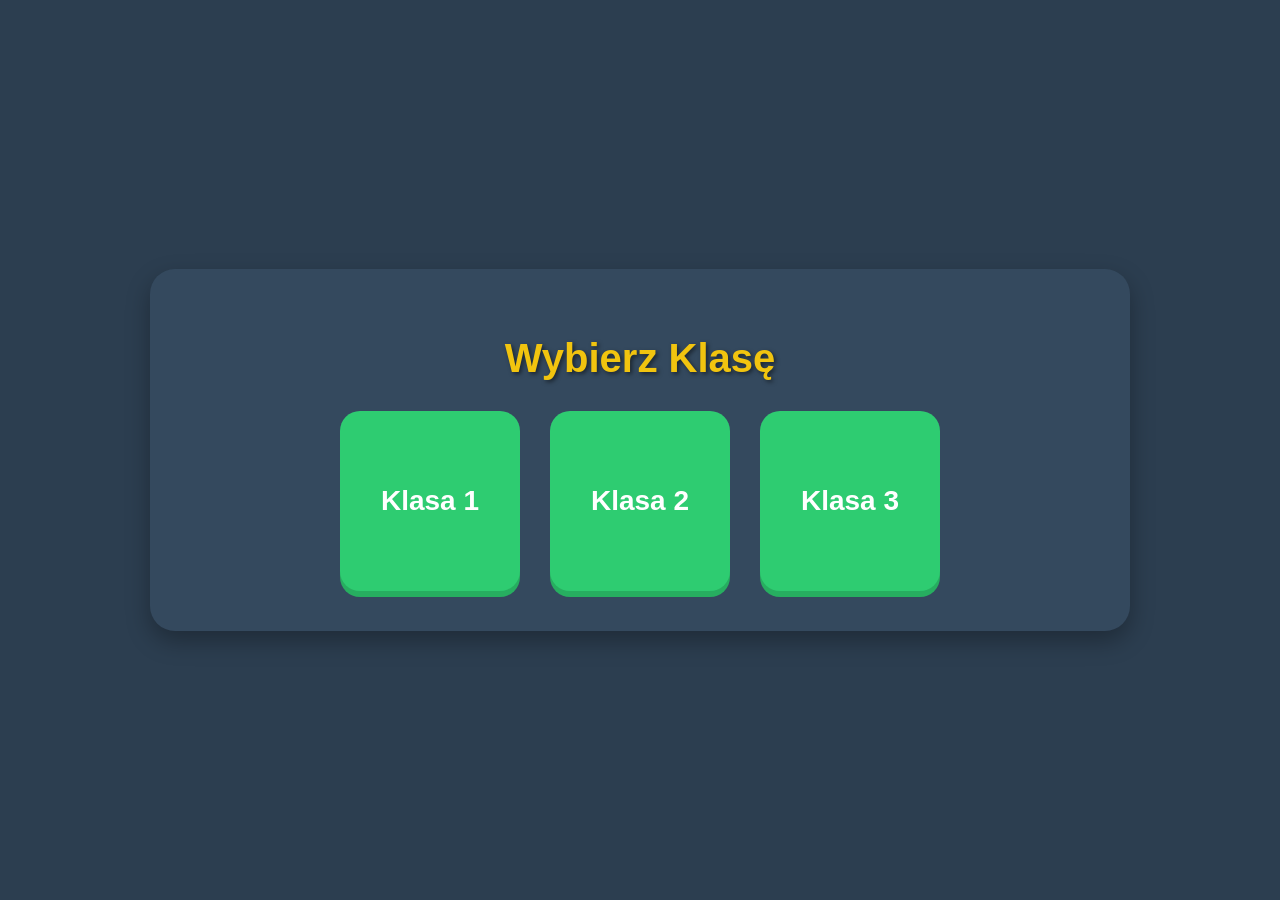
==== index.html @ 5c627e13 "Wersja finalna aplikacji" ====
<!doctype html>
<html lang="en">
  <head>
    <meta charset="UTF-8" />
    <meta name="viewport" content="width=device-width, initial-scale=1.0" />
    <title>Informatyka klasy 1-3</title>
    <link rel="stylesheet" href="style.css" />
  </head>
  <body>
    <div class="container">
      <h1>Wybierz Klasę</h1>
      <div class="class-selection">
        <a href="class1.html" class="class-tile">Klasa 1</a>
        <a href="class2.html" class="class-tile">Klasa 2</a>
        <a href="class3.html" class="class-tile">Klasa 3</a>
        <!-- <a href="secret.html" id="secret-tile" class="class-tile" onclick="sprawdzHaslo(event)">☝️🤓</a> -->
      </div>
      </div>
    </div>
    <script src="ui.js"></script>
    <script src="script.js"></script>
  </body>
</html>
---- style.css ----
body {
  font-family: 'Comic Sans MS', 'Chalkboard SE', 'Comic Neue', sans-serif;
  display: flex;
  justify-content: center;
  align-items: center;
  min-height: 100vh;
  margin: 0;
  background-color: #2c3e50; /* Dark midnight blue */
  color: #ecf0f1;
}

.container {
  text-align: center;
  background-color: #34495e; /* Slightly lighter dark blue */
  padding: 40px;
  border-radius: 25px;
  box-shadow: 0 10px 25px rgba(0, 0, 0, 0.3);
  max-width: 900px;
  width: 90%;
  position: relative;
}

h1 {
  color: #f1c40f; /* Friendly yellow */
  margin-bottom: 30px;
  font-size: 2.5em;
  text-shadow: 2px 2px 4px rgba(0,0,0,0.5);
}

.class-selection {
  display: flex;
  justify-content: center;
  gap: 30px;
  flex-wrap: wrap;
}

.class-tile {
  display: flex;
  justify-content: center;
  align-items: center;
  width: 180px;
  height: 180px;
  background-color: #2ecc71; /* Bright green */
  color: white;
  font-size: 28px;
  font-weight: bold;
  text-decoration: none;
  border-radius: 20px;
  transition: transform 0.3s ease, background-color 0.3s ease;
  box-shadow: 0 6px 0 #27ae60;
}

.class-tile:hover {
  background-color: #27ae60;
  transform: translateY(-5px);
}

.class-tile:active {
  transform: translateY(2px);
  box-shadow: 0 2px 0 #27ae60;
}

.back-button, .back-link {
  display: inline-block;
  margin-top: 30px;
  padding: 12px 25px;
  background-color: #e67e22;
  color: white;
  text-decoration: none;
  border-radius: 15px;
  transition: all 0.3s ease;
  font-weight: bold;
}

.back-link {
    background-color: transparent;
    color: #bdc3c7;
    border: 2px solid #bdc3c7;
}

.back-button:hover, .back-link:hover {
  background-color: #d35400;
  color: white;
  border-color: #d35400;
}

.task-menu {
  display: grid;
  grid-template-columns: repeat(auto-fit, minmax(200px, 1fr));
  gap: 20px;
  margin-top: 30px;
}

.task-button {
  display: flex;
  justify-content: center;
  align-items: center;
  padding: 25px;
  background-color: #3498db;
  color: white;
  text-decoration: none;
  border-radius: 20px;
  font-weight: bold;
  text-align: center;
  min-height: 100px;
  transition: all 0.3s ease;
  box-shadow: 0 6px 0 #2980b9;
  font-size: 1.2em;
}

.task-button:hover {
  background-color: #2980b9;
  transform: translateY(-5px);
}

.task-button:active {
    transform: translateY(2px);
    box-shadow: 0 2px 0 #2980b9;
}

.task-button.disabled {
  background-color: #7f8c8d;
  cursor: not-allowed;
  pointer-events: none;
  box-shadow: 0 6px 0 #95a5a6;
}

/* Modal Styles */
.modal {
    display: none;
    position: fixed;
    z-index: 1000;
    left: 0;
    top: 0;
    width: 100%;
    height: 100%;
    background-color: rgba(0,0,0,0.7);
    justify-content: center;
    align-items: center;
}

.modal-content {
    background-color: #34495e;
    padding: 30px;
    border-radius: 25px;
    border: 5px solid #f1c40f;
    max-width: 500px;
    width: 80%;
    text-align: center;
    box-shadow: 0 10px 30px rgba(0,0,0,0.5);
    animation: popIn 0.3s cubic-bezier(0.68, -0.55, 0.265, 1.55);
}

@keyframes popIn {
    0% { transform: scale(0.5); opacity: 0; }
    100% { transform: scale(1); opacity: 1; }
}

.modal-title {
    font-size: 2em;
    margin-bottom: 20px;
    color: #f1c40f;
}

.modal-text {
    font-size: 1.3em;
    margin-bottom: 25px;
    line-height: 1.5;
}

.modal-button {
    background-color: #2ecc71;
    border: none;
    padding: 12px 30px;
    border-radius: 15px;
    color: white;
    font-size: 1.2em;
    font-weight: bold;
    cursor: pointer;
    box-shadow: 0 5px 0 #27ae60;
}

.modal-button:active {
    transform: translateY(2px);
    box-shadow: 0 2px 0 #27ae60;
}

/* Help Button */
.help-button {
    position: absolute;
    top: 20px;
    right: 20px;
    width: 40px;
    height: 40px;
    background-color: #f1c40f;
    color: #34495e;
    border-radius: 50%;
    display: flex;
    justify-content: center;
    align-items: center;
    font-size: 24px;
    font-weight: bold;
    cursor: pointer;
    border: 3px solid #34495e;
    transition: all 0.3s ease;
    box-shadow: 0 4px 0 #d4ac0d;
}

.help-button:hover {
    transform: scale(1.1);
    background-color: #ffeb3b;
}

/* Word Tiles and other components */
.word-tiles-container {
  display: flex;
  flex-wrap: wrap;
  gap: 15px;
  margin-bottom: 20px;
  min-height: 120px;
  border: 3px dashed #7f8c8d;
  padding: 20px;
  background-color: #2c3e50;
  border-radius: 20px;
}

.word-tile {
  background-color: #9b59b6; /* Purple */
  color: white;
  padding: 12px 20px;
  border-radius: 15px;
  cursor: grab;
  font-size: 1.3em;
  font-weight: bold;
  user-select: none;
  transition: all 0.2s;
  box-shadow: 0 5px 0 #8e44ad;
}

.word-tile:hover {
  transform: translateY(-3px);
  background-color: #af7ac5;
}

.word-tile.dragging {
  opacity: 0.5;
}

.sentence-drop-area {
  display: flex;
  flex-wrap: wrap;
  gap: 15px;
  min-height: 100px;
  border: 3px solid #7f8c8d;
  padding: 20px;
  background-color: #2c3e50;
  border-radius: 20px;
  margin-bottom: 20px;
}

.sentence-drop-area.drag-over {
  border-color: #f1c40f;
  background-color: #34495e;
}

.sentence-drop-area.correct {
  border-color: #2ecc71;
}

.sentence-drop-area.incorrect {
  border-color: #e74c3c;
}

.word-tile.correct {
  background-color: #2ecc71;
  box-shadow: 0 5px 0 #27ae60;
}

.word-tile.incorrect {
  background-color: #e74c3c;
  box-shadow: 0 5px 0 #c0392b;
}

.task-description {
  font-size: 1.3em;
  margin-bottom: 20px;
  color: #ecf0f1;
}

.progress-bar {
  margin-bottom: 20px;
  font-size: 1.4em;
  font-weight: bold;
  color: #f1c40f;
}

.action-button {
  padding: 15px 35px;
  font-size: 1.3em;
  background-color: #2ecc71;
  color: white;
  border: none;
  border-radius: 15px;
  cursor: pointer;
  margin: 10px;
  transition: all 0.3s ease;
  box-shadow: 0 6px 0 #27ae60;
  font-weight: bold;
}

.action-button:hover {
  background-color: #27ae60;
  transform: translateY(-3px);
}

.action-button:active {
    transform: translateY(2px);
    box-shadow: 0 2px 0 #27ae60;
}

/* Cipher Task Styles */
.cipher-container {
    text-align: center;
    max-width: 850px;
    margin: 0 auto;
}

.cipher-key-container {
    display: flex;
    flex-wrap: wrap;
    justify-content: center;
    gap: 15px;
    margin-bottom: 30px;
    border: 3px solid #7f8c8d;
    padding: 20px;
    border-radius: 20px;
    background-color: #2c3e50;
}

.cipher-key-item {
    display: flex;
    align-items: center;
    gap: 10px;
    font-weight: bold;
    font-size: 1.2em;
    color: #ecf0f1;
}

.color-square {
    width: 35px;
    height: 35px;
    border: 2px solid #ecf0f1;
    display: inline-block;
    vertical-align: middle;
    border-radius: 8px;
    box-shadow: 0 4px 0 rgba(0,0,0,0.2);
}

.cipher-phrase-container {
    display: flex;
    flex-wrap: wrap;
    justify-content: center;
    gap: 10px;
    margin-top: 30px;
    margin-bottom: 30px;
    min-height: 60px;
    align-items: center;
    background-color: #2c3e50;
    padding: 20px;
    border-radius: 20px;
}

.cipher-phrase-container .color-square {
    width: 45px;
    height: 45px;
}

.cipher-input-container {
    margin-bottom: 25px;
}

.cipher-input {
    width: 90%;
    padding: 20px;
    font-size: 1.4em;
    text-align: center;
    background-color: #ecf0f1;
    color: #2c3e50;
    border: 4px solid #3498db;
    border-radius: 20px;
    box-sizing: border-box;
    text-transform: uppercase;
    font-family: inherit;
    font-weight: bold;
}

.cipher-input:focus {
    outline: none;
    border-color: #f1c40f;
}

.cipher-input.correct {
    border-color: #2ecc71;
    background-color: #e8f8f5;
}

.cipher-input.incorrect {
    border-color: #e74c3c;
    background-color: #fdedec;
}

.hint-text {
    margin-top: 20px;
    font-style: italic;
    color: #f1c40f;
    font-size: 1.2em;
}

/* Copy Paste Task Styles */
.copy-text-container {
    font-size: 1.8em;
    margin: 25px 0;
    padding: 25px;
    background-color: #2c3e50;
    border: 3px dashed #3498db;
    border-radius: 15px;
    user-select: all;
    color: #ecf0f1;
    font-weight: bold;
}

.input-container {
    margin: 25px 0;
}

.paste-input {
    width: 90%;
    padding: 20px;
    font-size: 1.4em;
    background-color: #ecf0f1;
    color: #2c3e50;
    border: 4px solid #3498db;
    border-radius: 20px;
    box-sizing: border-box;
    font-family: inherit;
    font-weight: bold;
    text-align: center;
}

.paste-input:focus {
    outline: none;
    border-color: #f1c40f;
}

.paste-input.correct {
    border-color: #2ecc71;
    background-color: #e8f8f5;
}

.paste-input.incorrect {
    border-color: #e74c3c;
    background-color: #fdedec;
}

/* Dictation Task Styles */
.dictation-story-display {
    background-color: #2c3e50;
    color: #ecf0f1;
    font-size: 1.6em;
    padding: 25px;
    border-radius: 20px;
    margin-bottom: 30px;
    border: 3px solid #7f8c8d;
    text-align: left;
    line-height: 1.6;
}

.dictation-input-area {
    display: flex;
    flex-wrap: wrap;
    gap: 8px;
    justify-content: center;
    margin-bottom: 30px;
    padding: 20px;
    background-color: #34495e;
    border-radius: 20px;
    border: 3px solid #7f8c8d;
}

.char-input {
    width: 40px;
    height: 40px;
    text-align: center;
    font-size: 1.4em;
    font-weight: bold;
    border-radius: 10px;
    border: 3px solid #3498db;
    background-color: #ecf0f1;
    color: #2c3e50;
    transition: all 0.2s ease;
    box-sizing: border-box;
}

.char-input:focus {
    outline: none;
    border-color: #f1c40f;
    box-shadow: 0 0 10px rgba(241, 196, 15, 0.6);
}

.char-input.space-input {
    background-color: #7f8c8d;
    border-color: #7f8c8d;
    color: #ecf0f1;
    cursor: default;
    width: 25px; /* Smaller width for spaces */
}

.char-input.punctuation-input {
    background-color: #e67e22;
    border-color: #e67e22;
    color: white;
    cursor: default;
}

.char-input.correct {
    border-color: #2ecc71;
    background-color: #e8f8f5;
    color: #2ecc71;
}

.char-input.incorrect {
    border-color: #e74c3c;
    background-color: #fdedec;
    color: #e74c3c;
}
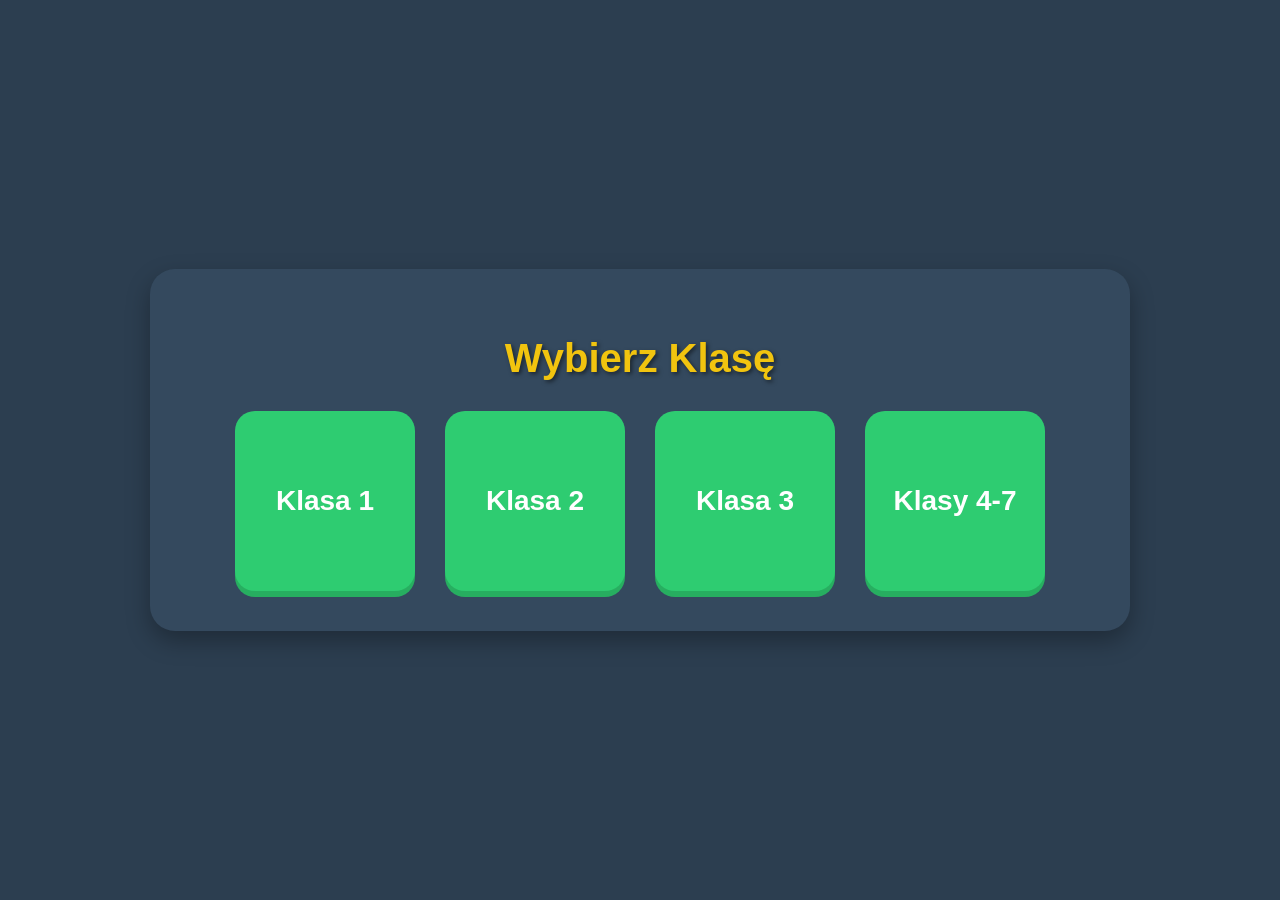
==== commit 78244c0e: "Add link for class 4-7 in index.html" ====
--- a/index.html
+++ b/index.html
@@ -13,7 +13,8 @@
         <a href="class1.html" class="class-tile">Klasa 1</a>
         <a href="class2.html" class="class-tile">Klasa 2</a>
         <a href="class3.html" class="class-tile">Klasa 3</a>
-        <!-- <a href="secret.html" id="secret-tile" class="class-tile" onclick="sprawdzHaslo(event)">☝️🤓</a> -->
+        <a href="class4.html" class="class-tile">Klasy 4-7</a>
+        <!-- <a href="secret.html" id="secret-tile" class="class-tile"">Sekret tej strony - ciekawe czy go znajdziesz?☝️🤓</a> -->
       </div>
       </div>
     </div>
--- a/style.css
+++ b/style.css
@@ -424,7 +424,7 @@
     background-color: #2c3e50;
     border: 3px dashed #3498db;
     border-radius: 15px;
-    user-select: all;
+    /* user-select: all; */
     color: #ecf0f1;
     font-weight: bold;
 }
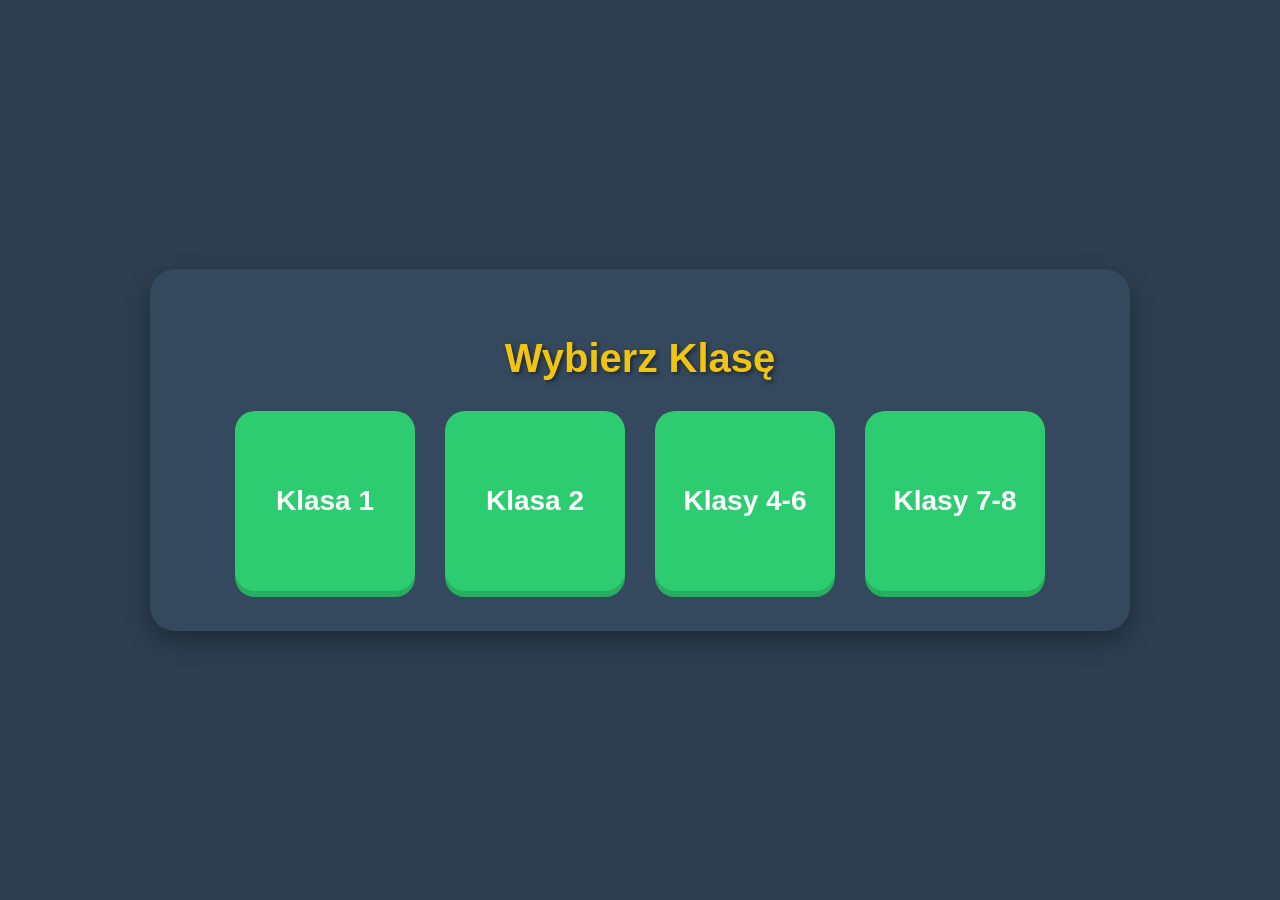
==== commit f726334c: "Add files via upload" ====
--- a/index.html
+++ b/index.html
@@ -3,7 +3,7 @@
   <head>
     <meta charset="UTF-8" />
     <meta name="viewport" content="width=device-width, initial-scale=1.0" />
-    <title>Informatyka klasy 1-3</title>
+    <title>Zajęcia informatyki</title>
     <link rel="stylesheet" href="style.css" />
   </head>
   <body>
@@ -11,9 +11,11 @@
       <h1>Wybierz Klasę</h1>
       <div class="class-selection">
         <a href="class1.html" class="class-tile">Klasa 1</a>
-        <a href="class2.html" class="class-tile">Klasa 2</a>
-        <a href="class3.html" class="class-tile">Klasa 3</a>
-        <a href="class4.html" class="class-tile">Klasy 4-7</a>
+        <!-- <a href="draw.html" class="class-tile">Klasa 1 - rysowanie</a> -->
+        <!-- <a href="class2.html" class="class-tile">Klasa 1</a> -->
+        <a href="class3.html" class="class-tile">Klasa 2</a>
+        <a href="class5.html" class="class-tile">Klasy 4-6</a>
+        <a href="class4.html" class="class-tile">Klasy 7-8</a>
         <!-- <a href="secret.html" id="secret-tile" class="class-tile"">Sekret tej strony - ciekawe czy go znajdziesz?☝️🤓</a> -->
       </div>
       </div>
